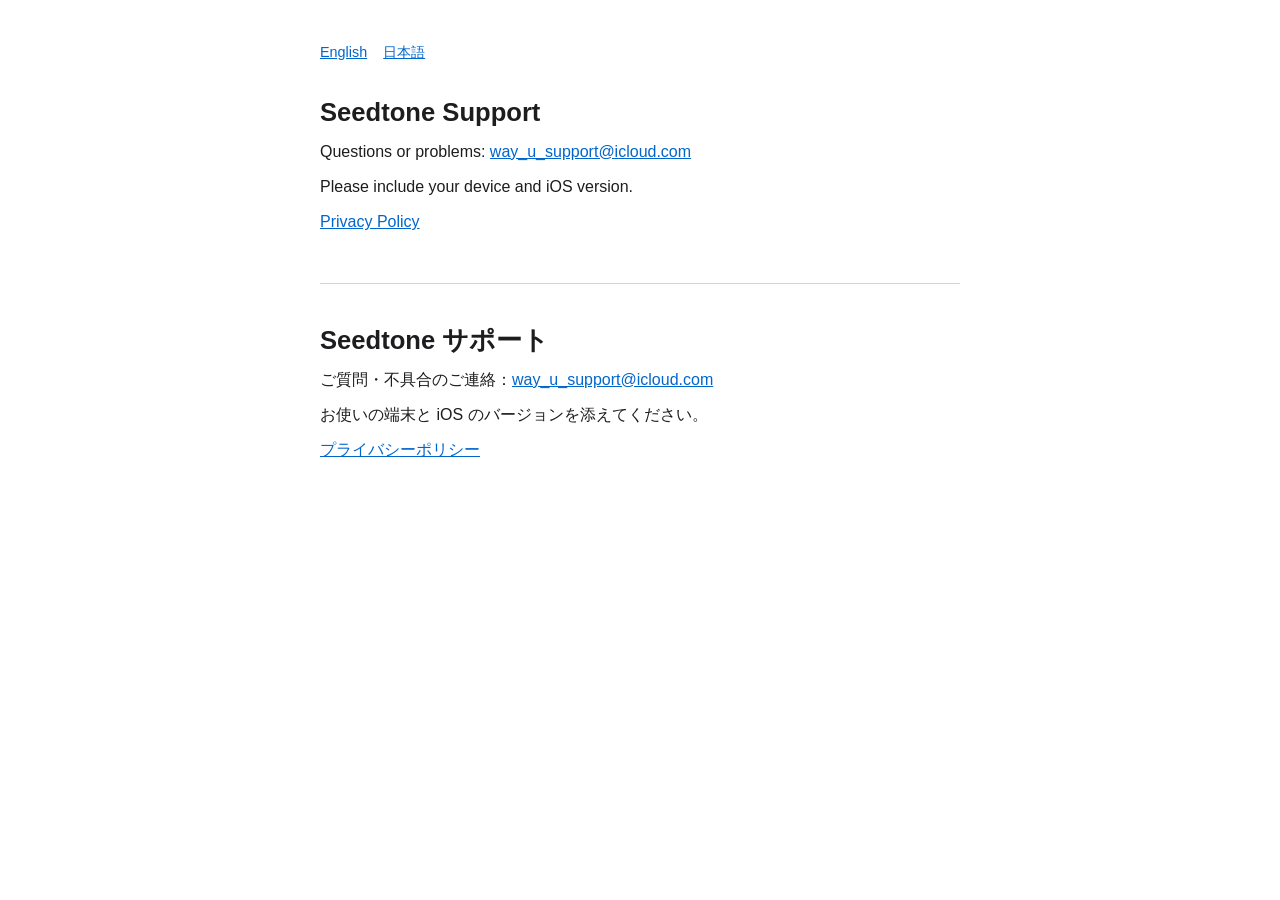
==== index.html @ 20342a98 "Support and privacy pages" ====
<!doctype html>
<html lang="en">
<head>
<meta charset="utf-8">
<meta name="viewport" content="width=device-width, initial-scale=1">
<title>Seedtone Support</title>
<link rel="stylesheet" href="style.css">
</head>
<body>
<main>
<nav class="lang"><a href="#en">English</a><a href="#ja">日本語</a></nav>

<section id="en" lang="en">
<h1>Seedtone Support</h1>
<p>Questions or problems: <a href="mailto:way_u_support@icloud.com?subject=%5BSeedtone%5D%20">way_u_support@icloud.com</a></p>
<p>Please include your device and iOS version.</p>
<p><a href="privacy.html">Privacy Policy</a></p>
</section>

<section id="ja" lang="ja">
<h1>Seedtone サポート</h1>
<p>ご質問・不具合のご連絡：<a href="mailto:way_u_support@icloud.com?subject=%5BSeedtone%5D%20">way_u_support@icloud.com</a></p>
<p>お使いの端末と iOS のバージョンを添えてください。</p>
<p><a href="privacy.html">プライバシーポリシー</a></p>
</section>
</main>
</body>
</html>
---- style.css ----
:root {
  color-scheme: light dark;
  --ink: #1d1d1f;
  --muted: #6e6e73;
  --line: #d2d2d7;
  --paper: #ffffff;
  --link: #0066cc;
}
@media (prefers-color-scheme: dark) {
  :root { --ink: #f5f5f7; --muted: #a1a1a6; --line: #424245; --paper: #111113; --link: #4da3ff; }
}
* { box-sizing: border-box; }
body {
  margin: 0;
  background: var(--paper);
  color: var(--ink);
  font: 16px/1.7 -apple-system, BlinkMacSystemFont, "Helvetica Neue", "Hiragino Sans", "Hiragino Kaku Gothic ProN", sans-serif;
}
main { max-width: 42rem; margin: 0 auto; padding: 2.5rem 16px 4rem; }
a { color: var(--link); }
h1 { font-size: 1.6rem; line-height: 1.3; margin: 0 0 .25rem; }
h2 { font-size: 1.05rem; margin: 2rem 0 .25rem; }
p { margin: .5rem 0; }
.updated, .note { color: var(--muted); font-size: .9rem; }
nav.lang { display: flex; gap: 1rem; font-size: .9rem; margin-bottom: 2rem; }
section + section { border-top: 1px solid var(--line); margin-top: 3rem; padding-top: 2.5rem; }
footer { color: var(--muted); font-size: .85rem; margin-top: 3rem; }
ul.apps { list-style: none; padding: 0; }
ul.apps li { padding: 1rem 0; border-bottom: 1px solid var(--line); }
ul.apps strong { font-size: 1.1rem; }
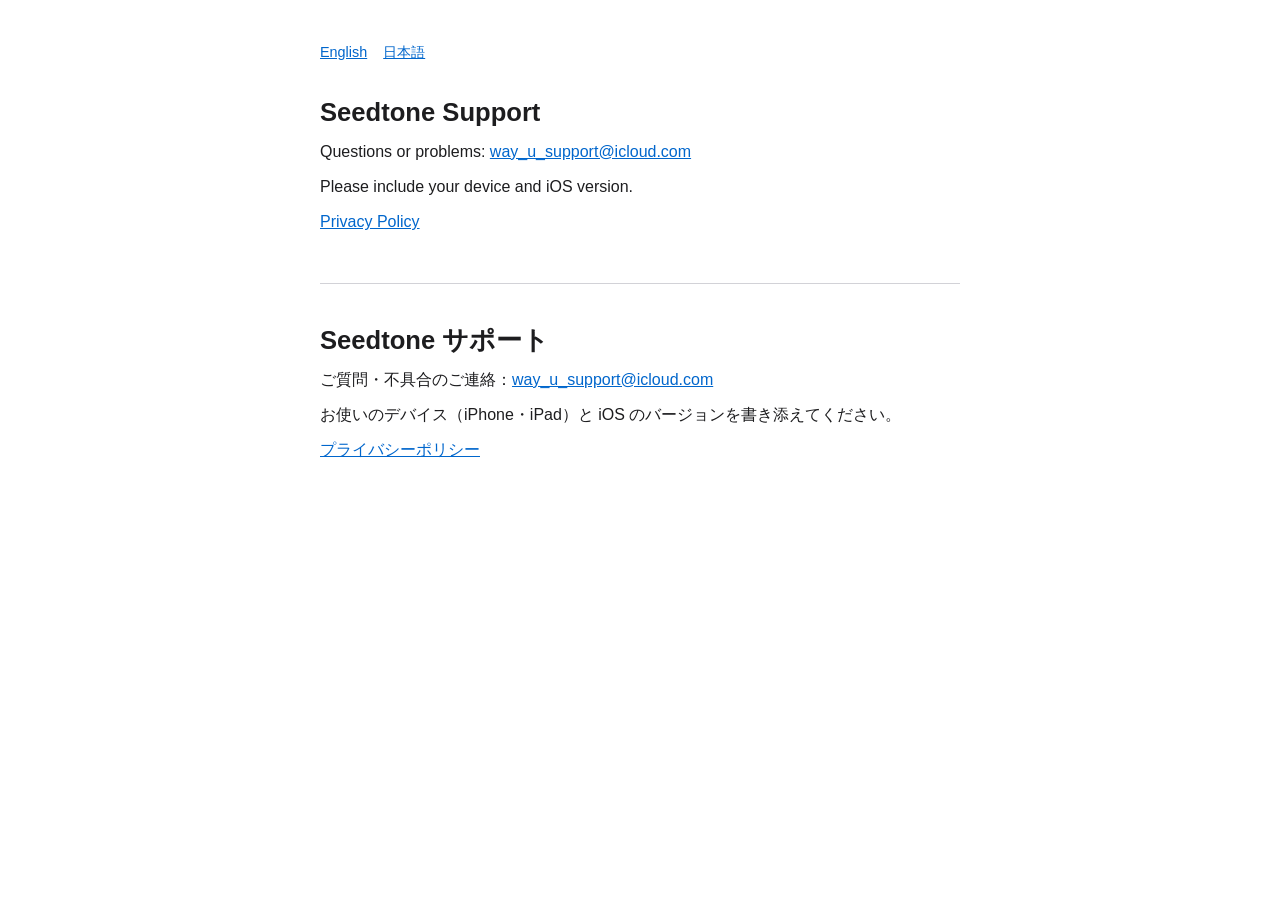
==== commit e7a7d9b7: "Update Japanese wording" ====
--- a/index.html
+++ b/index.html
@@ -20,7 +20,7 @@
 <section id="ja" lang="ja">
 <h1>Seedtone サポート</h1>
 <p>ご質問・不具合のご連絡：<a href="mailto:way_u_support@icloud.com?subject=%5BSeedtone%5D%20">way_u_support@icloud.com</a></p>
-<p>お使いの端末と iOS のバージョンを添えてください。</p>
+<p>お使いのデバイス（iPhone・iPad）と iOS のバージョンを書き添えてください。</p>
 <p><a href="privacy.html">プライバシーポリシー</a></p>
 </section>
 </main>
